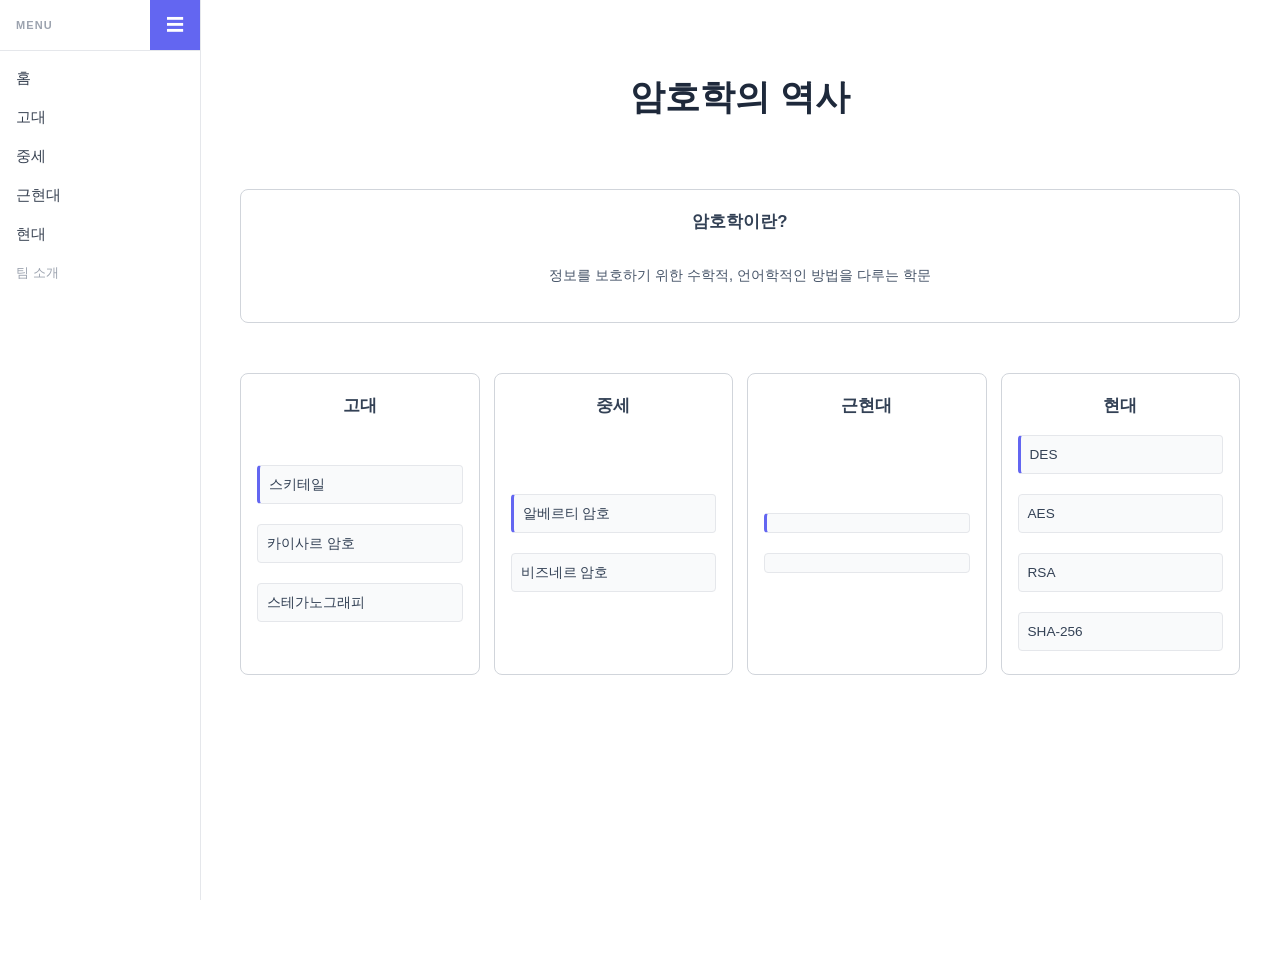
==== index.html @ 6aea09de "add Ancient.css add 3 img files" ====
<!doctype html>
<html lang="ko">
  <head>
    <meta charset="UTF-8" />
    <meta name="viewport" content="width=device-width, initial-scale=1.0" />
    <title>암호학의 역사</title>
    <link rel="stylesheet" href="index.css" />
  </head>
  <body>
    <nav class="sidebar" id="sidebar">
      <div class="sidebar-top">
        <span class="sidebar-title">MENU</span>
        <button id="toggle-btn">☰</button>
      </div>
      <ul class="menu-list">
        <li><a href="index.html">홈</a></li>
        <li><a href="Ancient.html">고대</a></li>
        <li><a href="Medieval.html">중세</a></li>
        <li><a href="earlyModern.html">근현대</a></li>
        <li><a href="Modern.html">현대</a></li>
        <li class="team-tab"><a href="about.html">팀 소개</a></li>
      </ul>
    </nav>

    <div class="main-content" id="main-content">
      <div class="container">
        <header>
          <h1>암호학의 역사</h1>
        </header>

        <div class="phase Cryptography">
          <div class="phase-header">
            <h2>암호학이란?</h2>
          </div>
          <p
            style="
              font-size: 0.9rem;
              color: #475569;
              text-align: center;
              line-height: 1.7;
            "
          >
            정보를 보호하기 위한 수학적, 언어학적인 방법을 다루는 학문
          </p>
        </div>

        <div class="phases-wrapper">
          <div class="phase Ancient" onclick="location.href = 'Ancient.html'">
            <div class="phase-header"><h2>고대</h2></div>
            <div class="card-container">
              <div class="card main">스키테일</div>
              <div class="card">카이사르 암호</div>
              <div class="card">스테가노그래피</div>
            </div>
          </div>

          <div class="phase Medieval" onclick="location.href = 'Medieval.html'">
            <div class="phase-header"><h2>중세</h2></div>
            <div class="card-container">
              <div class="card main">알베르티 암호</div>
              <div class="card">비즈네르 암호</div>
            </div>
          </div>

          <div
            class="phase EarlyModern"
            onclick="location.href = 'earlyModern.html'"
          >
            <div class="phase-header"><h2>근현대</h2></div>
            <div class="card-container">
              <div class="card main"></div>
              <div class="card"></div>
            </div>
          </div>

          <div class="phase Modern" onclick="location.href = 'Modern.html'">
            <div class="phase-header"><h2>현대</h2></div>
            <div class="card-container">
              <div class="card main">DES</div>
              <div class="card">AES</div>
              <div class="card">RSA</div>
              <div class="card">SHA-256</div>
            </div>
          </div>
        </div>
      </div>
    </div>

    <script src="index.js"></script>
  </body>
</html>
---- index.css ----
:root {
  --accent: #6366f1;
  --accent-light: #eef2ff;
  --bg-color: #ffffff;
  --sidebar-width: 200px;
  --sidebar-collapsed-width: 56px;
}

body {
  font-family: 'Segoe UI', Tahoma, Geneva, Verdana, sans-serif;
  background-color: var(--bg-color);
  margin: 0;
  padding: 0;
  display: flex;
}

/* --- 사이드바 --- */
.sidebar {
  width: var(--sidebar-width);
  height: 100vh;
  background-color: #ffffff;
  border-right: 1px solid #e5e7eb;
  position: fixed;
  left: 0;
  top: 0;
  overflow: hidden;
  z-index: 100;
  transition: all 0.3s ease;
}

.sidebar.collapsed {
  width: var(--sidebar-collapsed-width);
}

.sidebar.collapsed .menu-list {
  display: none !important;
}

.sidebar.collapsed .sidebar-title {
  display: none;
}

.sidebar-top {
  display: flex;
  align-items: center;
  justify-content: space-between;
  border-bottom: 1px solid #e5e7eb;
  height: 50px;
}

.sidebar-title {
  font-size: 11px;
  font-weight: 600;
  color: #9ca3af;
  letter-spacing: 0.1em;
  padding-left: 16px;
}

.sidebar.collapsed .sidebar-top {
  justify-content: center;
}

#toggle-btn {
  background: var(--accent);
  color: white;
  border: none;
  width: 50px;
  height: 50px;
  font-size: 18px;
  cursor: pointer;
  transition:
    background 0.2s,
    width 0.3s ease;
  flex-shrink: 0;
}

.sidebar.collapsed #toggle-btn {
  width: var(--sidebar-collapsed-width);
}

#toggle-btn:hover {
  background: #4f46e5;
}

.sidebar ul {
  list-style: none;
  padding: 8px 0;
  margin: 0;
}

.sidebar a {
  padding: 10px 16px;
  text-decoration: none;
  font-size: 15px;
  color: #374151;
  display: block;
  transition: 0.2s;
}

.sidebar a:hover {
  background-color: var(--accent-light);
  padding-left: 22px;
  color: var(--accent);
}

.team-tab a {
  font-size: 13px;
  color: #9ca3af;
}
.team-tab a:hover {
  color: var(--accent);
}

/* --- 메인 콘텐츠 --- */
.main-content {
  margin-left: var(--sidebar-width);
  width: calc(100% - var(--sidebar-width));
  background-color: var(--bg-color);
  min-height: 100vh;
  transition: all 0.3s ease;
  display: flex;
  justify-content: center;
  align-items: flex-start;
  padding: 30px 20px;
}

.main-content.expanded {
  margin-left: var(--sidebar-collapsed-width);
  width: calc(100% - var(--sidebar-collapsed-width));
}

.container {
  width: 100%;
  max-width: 1100px;
  padding: 20px;
}

/* --- 헤더 --- */
header h1 {
  text-align: center;
  color: #1e293b;
  font-size: 2.2rem;
  margin-bottom: 68px;
}

/* --- 시대별 박스 4개 --- */
.phases-wrapper {
  display: flex;
  gap: 14px;
  align-items: stretch;
  justify-content: center;
}

/* --- 공통 phase 박스 --- */
.phase {
  flex: 1;
  border-radius: 8px;
  display: flex;
  flex-direction: column;
  padding: 20px 16px;
  background-color: #ffffff;
  border: 1.5px solid #d1d5db;
  height: 260px;
  overflow-y: auto;
  transition:
    transform 0.3s ease,
    border-color 0.3s ease;
  cursor: pointer;
}

.phase:hover {
  transform: translateY(-4px);
  border-color: var(--accent);
}

.phase:hover .phase-header h2 {
  color: var(--accent);
}

/* 암호학이란 박스 */
.Cryptography {
  margin-bottom: 50px;
  min-height: unset;
  height: auto;
  cursor: default;
}

.Cryptography:hover {
  transform: none;
  border-color: #d1d5db;
}

.Cryptography:hover p {
  font-weight: bold;
}

.Cryptography,
.Ancient,
.Medieval,
.EarlyModern,
.Modern,
.about {
  background-color: #ffffff;
}

.phase-header {
  text-align: center;
  margin-bottom: 16px;
}

.phase-header h2 {
  font-size: 1.05rem;
  margin: 0;
  text-transform: uppercase;
  color: #334155;
  transition: color 0.3s;
}

.card-container {
  display: flex;
  flex-direction: column;
  gap: 20px;
  flex-grow: 1;
  justify-content: center;
}

.card {
  background: #f9fafb;
  padding: 9px;
  border-radius: 4px;
  font-size: 0.85rem;
  color: #334155;
  border: 1px solid #e5e7eb;
  line-height: 1.4;
}

.card.main {
  font-weight: normal;
  border-left: 3px solid var(--accent);
}

.phase-footer {
  margin-top: 16px;
  text-align: center;
  color: #9ca3af;
  font-size: 0.78rem;
}

/* ========== 반응형 ========== */

/* 태블릿 (768px ~ 1024px) */
@media (max-width: 1024px) {
  .phases-wrapper {
    display: grid;
    grid-template-columns: 1fr 1fr;
    gap: 14px;
  }
}

/* 모바일 (768px 이하) */
@media (max-width: 768px) {
  /* 사이드바 자동 접힘 */
  .sidebar {
    width: var(--sidebar-collapsed-width);
  }
  .sidebar .menu-list {
    display: none;
  }
  .sidebar .sidebar-title {
    display: none;
  }
  .sidebar-top {
    justify-content: center;
  }
  #toggle-btn {
    width: var(--sidebar-collapsed-width);
  }

  /* 사이드바 열렸을 때 */
  .sidebar:not(.collapsed) {
    width: var(--sidebar-width);
  }
  .sidebar:not(.collapsed) .menu-list {
    display: block;
  }
  .sidebar:not(.collapsed) #toggle-btn {
    width: 50px;
  }
  .sidebar:not(.collapsed) .sidebar-title {
    display: block;
  }
  .sidebar:not(.collapsed) .sidebar-top {
    justify-content: space-between;
  }

  /* 메인 콘텐츠 */
  .main-content {
    margin-left: var(--sidebar-collapsed-width);
    width: calc(100% - var(--sidebar-collapsed-width));
    padding: 20px 12px;
  }

  header h1 {
    font-size: 1.6rem;
    margin-bottom: 40px;
  }

  /* 박스 1열 */
  .phases-wrapper {
    grid-template-columns: 1fr;
  }

  .container {
    padding: 10px;
  }
}
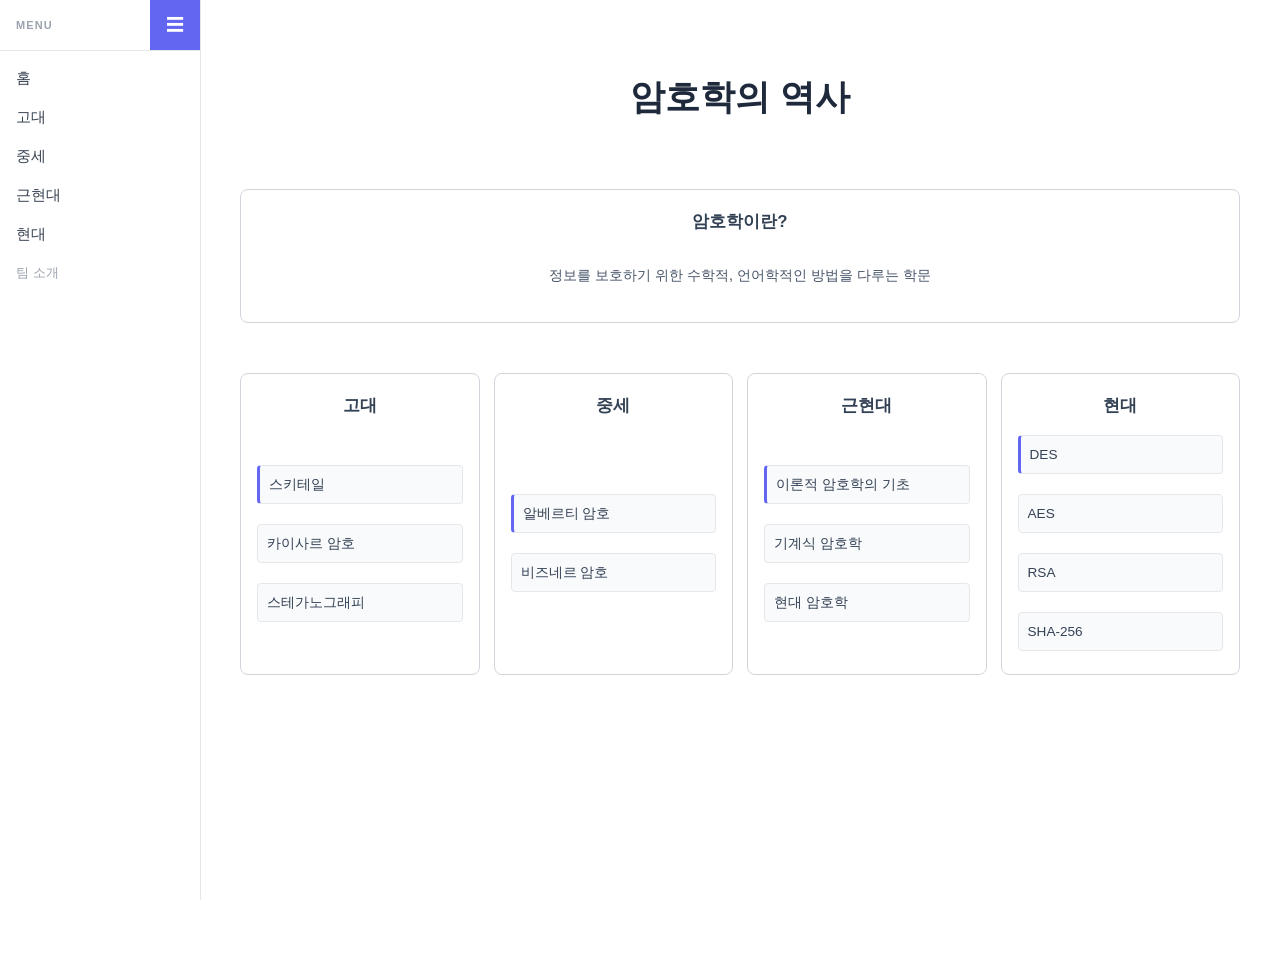
==== commit 0fd7d881: "버그 픽스" ====
--- a/index.html
+++ b/index.html
@@ -63,13 +63,14 @@
           </div>
 
           <div
-            class="phase EarlyModern"
+            class="phase earlyModern"
             onclick="location.href = 'earlyModern.html'"
           >
             <div class="phase-header"><h2>근현대</h2></div>
             <div class="card-container">
-              <div class="card main"></div>
-              <div class="card"></div>
+              <div class="card main">이론적 암호학의 기초</div>
+              <div class="card">기계식 암호학</div>
+              <div class="card">현대 암호학</div>
             </div>
           </div>
 
--- a/index.css
+++ b/index.css
@@ -14,7 +14,6 @@
   display: flex;
 }
 
-/* --- 사이드바 --- */
 .sidebar {
   width: var(--sidebar-width);
   height: 100vh;
